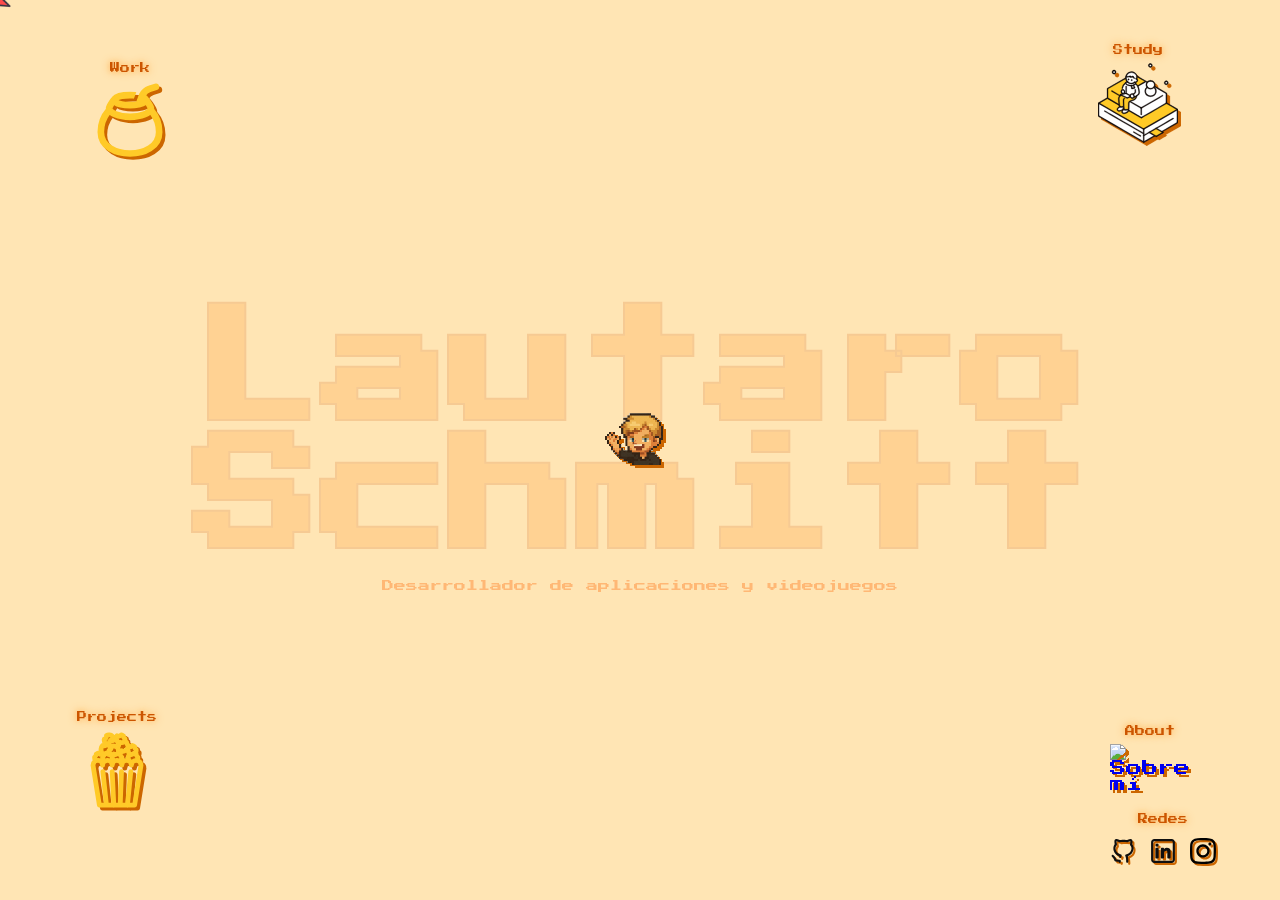
==== index.html @ 76be96d7 "add the internal links2.2" ====
<!DOCTYPE html>
<html lang="es">
<head>
  <meta charset="UTF-8">
  <meta name="viewport" content="width=device-width, initial-scale=1.0">
  <title>Lautaro Schmitt - Portafolio</title>

  <link rel="stylesheet" href="Style.css">
  <link href="https://fonts.googleapis.com/css2?family=Press+Start+2P&display=swap" rel="stylesheet">
</head>

<body>

  <!-- Cursor -->
  <div class="cursor"></div>

  <!-- Escenario principal -->
  <div class="hero">

    <!-- Nombre gigante -->
    <div class="hero-name-wrapper">
      <h1 class="hero-name">Lautaro Schmitt</h1>
      <p class="hero-sub">Desarrollador de aplicaciones y videojuegos</p>
    </div>

    <!-- WORK -->
    <a href="Work.html" class="item item--work">
      <span class="item-label">Work</span>
      <img src="Wireframe/mate1.svg" alt="Ver trabajos" class="item-img">
    </a>

    <!-- STUDY -->
    <a href="Study.html" class="item item--study">
      <span class="item-label">Study</span>
      <img src="Wireframe/book.svg" alt="Ver estudios" class="item-img">
    </a>

    <!-- PROJECTS -->
    <a href="Projects.html" class="item item--projects">
      <span class="item-label">Projects</span>
      <img src="Wireframe/palomitas.svg" alt="Ver proyectos" class="item-img">
    </a>

    <!-- ABOUT -->
    <a href="About.html" class="item item--about">
      <span class="item-label">About</span>
      <img src="Wireframe/obelisk.svg" alt="Sobre mí" class="item-img">
    </a>

    <!-- Personaje central -->
    <div class="item item--character">
      <img src="Wireframe/imagen-central-abajo.png" alt="Personaje" class="item-img item-img--char">
    </div>

    <!-- Redes -->
    <div class="item item--social">
      <span class="item-label">Redes</span>
      <div class="social-icons">
        <a href="https://github.com/lautarosch04" target="_blank" rel="noopener noreferrer" class="red-social">
          <img src="Wireframe/Github.svg" alt="GitHub">
        </a>
        <a href="https://www.linkedin.com/in/lautaro-schmitt-a683852a2/" target="_blank" rel="noopener noreferrer" class="red-social">
          <img src="Wireframe/linkedin.svg" alt="LinkedIn">
        </a>
        <a href="https://www.instagram.com/lautaroschm/" target="_blank" rel="noopener noreferrer" class="red-social">
          <img src="Wireframe/Instagram.svg" alt="Instagram">
        </a>
      </div>
    </div>

  </div>

  <!-- Partículas -->
  <div class="particles"></div>

  <script src="main.js"></script>
</body>
</html>
---- Style.css ----
/* RESET */
*, *::before, *::after {
  box-sizing: border-box;
  margin: 0;
  padding: 0;
}

/* BODY */
body {
  font-family: 'Press Start 2P', cursive;
  background-color: #ffe5b4;
  color: #ff6600;
  cursor: none;
  overflow: hidden;
}

/* CURSOR */
.cursor {
  width: 28px;
  height: 28px;
  background-image: url('Cursor.png');
  background-size: cover;
  position: fixed;
  pointer-events: none;
  z-index: 9999;
  transform: translate(-50%, -50%);
}

/* HERO */
.hero {
  position: relative;
  width: 100vw;
  height: 100vh;
  overflow: hidden;
}

/* NOMBRE */
.hero-name-wrapper {
  position: absolute;
  inset: 0;
  display: flex;
  flex-direction: column;
  justify-content: center;
  align-items: center;
  pointer-events: none;
  z-index: 1;
}

.hero-name {
  font-size: clamp(52px, 10vw, 160px);
  text-align: center;
  color: #ff8000;
  opacity: 0.18;
  -webkit-text-stroke: 2px #cc5500;
}

.hero-sub {
  font-size: clamp(6px, 1vw, 12px);
  margin-top: 16px;
  opacity: 0.35;
}

/* ITEMS */
.item {
  position: absolute;
  display: flex;
  flex-direction: column;
  align-items: center;
  text-decoration: none;
  z-index: 10;
  animation: floatItem 3.5s ease-in-out infinite alternate;
  transition: transform 0.25s ease;
}

.item--work     { top: 7%;  left: 7%; }
.item--study    { top: 5%;  right: 8%; }
.item--projects { bottom: 10%; left: 6%; }
.item--about    { bottom: 12%; right: 7%; }
.item--character{ top: 50%; left: 50%; transform: translate(-50%, -50%); animation-name: floatCharacter; }
.item--social   { bottom: 4%; right: 5%; }

/* FLOTACIÓN */
@keyframes floatItem {
  from { transform: translateY(0); }
  to   { transform: translateY(-10px); }
}

@keyframes floatCharacter {
  from { transform: translate(-50%, -50%) translateY(0); }
  to   { transform: translate(-50%, -50%) translateY(-12px); }
}

/* HOVER */
.item:hover {
  transform: scale(1.12);
}

.item--character:hover {
  transform: translate(-50%, -50%) scale(1.12);
}

/* LABEL */
.item-label {
  font-size: 10px;
  margin-bottom: 8px;
  color: #cc5500;
  text-shadow: 0 0 4px #ffcc88, 0 0 8px #ffaa44;
}

/* ICONOS */
.item-img {
  width: 80px;
  image-rendering: pixelated;
  filter: drop-shadow(3px 3px 0px #cc6600);
  transition: transform 0.2s ease, filter 0.2s ease;
}

.item:hover .item-img {
  transform: rotate(-4deg) scale(1.08);
  filter: drop-shadow(5px 5px 0px #ff8800);
}

.item-img--char {
  width: 130px;
}

/* REDES */
.social-icons {
  display: flex;
  gap: 14px;
  margin-top: 6px;
}

.red-social img {
  width: 26px;
  filter: drop-shadow(2px 2px 0px #cc6600);
}

.red-social:hover img {
  transform: scale(1.25);
}

/* PARTÍCULAS */
.particles {
  position: fixed;
  inset: 0;
  pointer-events: none;
  z-index: 0;
}
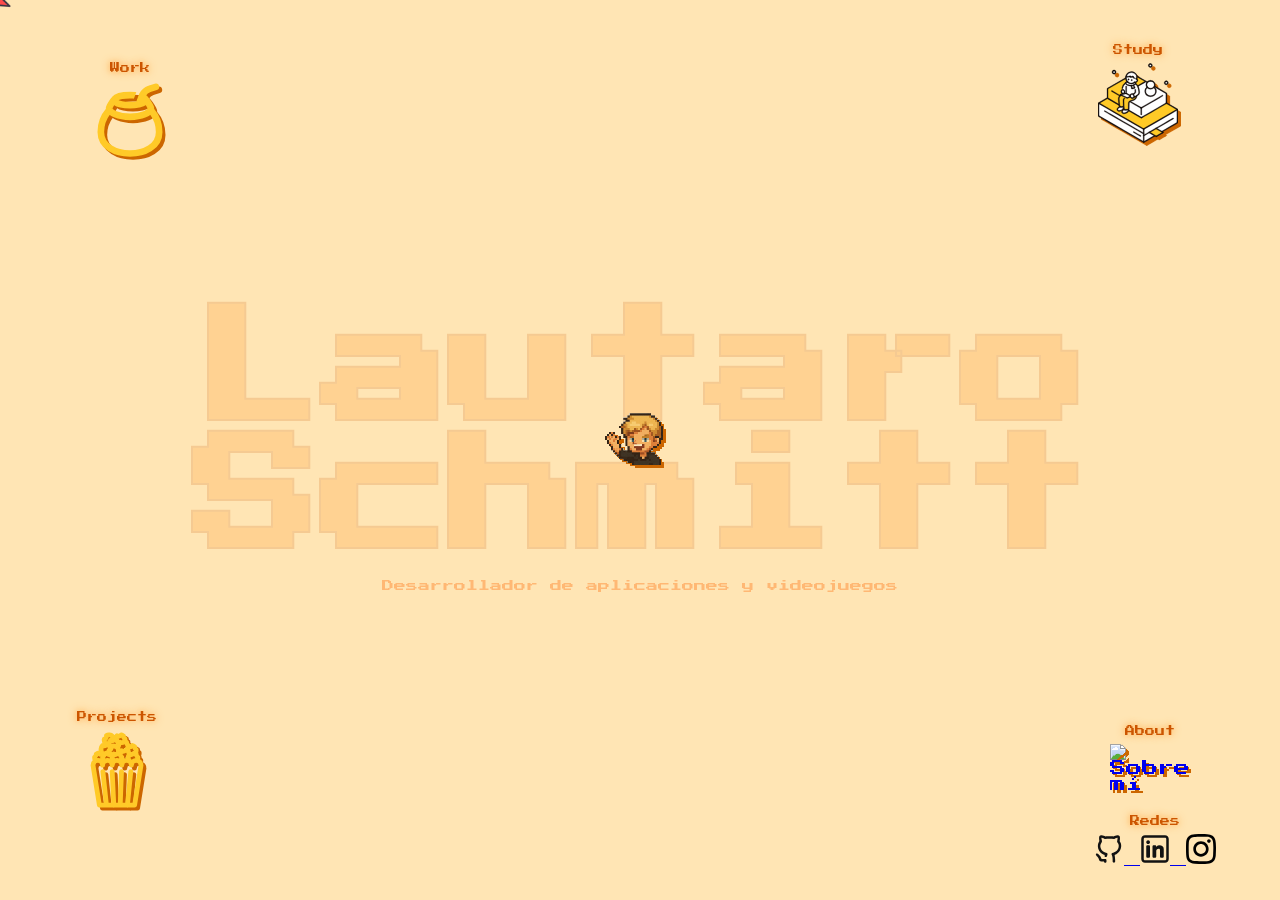
==== commit 7305333a: "add the internal img2" ====
--- a/index.html
+++ b/index.html
@@ -36,7 +36,7 @@
     </a>
 
     <!-- PROJECTS -->
-    <a href="Projects.html" class="item item--projects">
+    <a href="Proyects.html" class="item item--projects">
       <span class="item-label">Projects</span>
       <img src="Wireframe/palomitas.svg" alt="Ver proyectos" class="item-img">
     </a>
--- a/Style.css
+++ b/Style.css
@@ -97,6 +97,7 @@
 
 .item--character:hover {
   transform: translate(-50%, -50%) scale(1.12);
+  transform: translateY(20px);
 }
 
 /* LABEL */
@@ -124,26 +125,31 @@
   width: 130px;
 }
 
-/* REDES */
-.social-icons {
+.footer-redes {
+  background-color: #ffd8a8;
+  padding: 20px;
+  text-align: center;
+  border-top: 2px solid #ff9900;
+}
+
+.footer-titulo {
+  color: #ff6600;
+  font-size: 16px;
+  margin-bottom: 10px;
+}
+
+.redes-contenedor {
   display: flex;
-  gap: 14px;
-  margin-top: 6px;
+  justify-content: center;
+  gap: 20px;
 }
 
 .red-social img {
-  width: 26px;
-  filter: drop-shadow(2px 2px 0px #cc6600);
+  width: 30px;
+  transition: transform 0.3s ease;
+  filter: brightness(1.2);
 }
 
 .red-social:hover img {
-  transform: scale(1.25);
-}
-
-/* PARTÍCULAS */
-.particles {
-  position: fixed;
-  inset: 0;
-  pointer-events: none;
-  z-index: 0;
-}
+  transform: scale(1.2);
+}
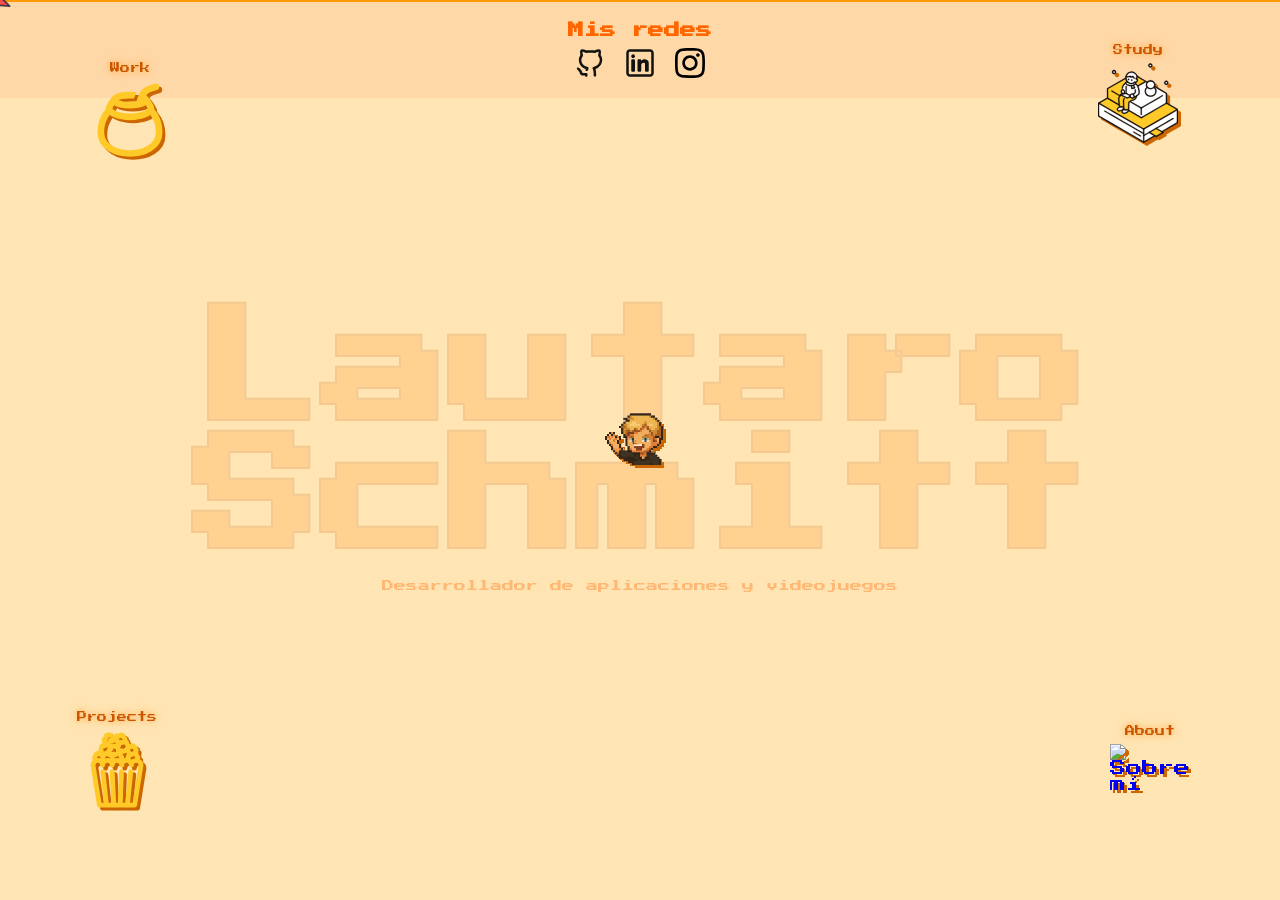
==== commit bab19ca2: "add the internal img2" ====
--- a/index.html
+++ b/index.html
@@ -51,28 +51,21 @@
     <div class="item item--character">
       <img src="Wireframe/imagen-central-abajo.png" alt="Personaje" class="item-img item-img--char">
     </div>
-
-    <!-- Redes -->
-    <div class="item item--social">
-      <span class="item-label">Redes</span>
-      <div class="social-icons">
-        <a href="https://github.com/lautarosch04" target="_blank" rel="noopener noreferrer" class="red-social">
-          <img src="Wireframe/Github.svg" alt="GitHub">
-        </a>
-        <a href="https://www.linkedin.com/in/lautaro-schmitt-a683852a2/" target="_blank" rel="noopener noreferrer" class="red-social">
-          <img src="Wireframe/linkedin.svg" alt="LinkedIn">
-        </a>
-        <a href="https://www.instagram.com/lautaroschm/" target="_blank" rel="noopener noreferrer" class="red-social">
-          <img src="Wireframe/Instagram.svg" alt="Instagram">
-        </a>
-      </div>
+ <!-- Footer -->
+  <footer class="footer-redes">
+    <h2 class="footer-titulo">Mis redes</h2>
+    <div class="redes-contenedor">
+      <a href="https://github.com/lautarosch04" target="_blank" class="red-social">
+        <img src="Wireframe/Github.svg" alt="GitHub" />
+      </a>
+      <a href="https://www.linkedin.com/in/lautaro-schmitt-a683852a2/" target="_blank" class="red-social">
+        <img src="Wireframe/linkedin.svg" alt="LinkedIn" />
+      </a>
+      <a href="https://www.instagram.com/lautaroschm/" target="_blank" class="red-social">
+        <img src="Wireframe/Instagram.svg" alt="Instagram" />
+      </a>
     </div>
-
-  </div>
-
-  <!-- Partículas -->
-  <div class="particles"></div>
-
+  </footer>
   <script src="main.js"></script>
 </body>
 </html>
--- a/Style.css
+++ b/Style.css
@@ -96,8 +96,10 @@
 }
 
 .item--character:hover {
-  transform: translate(-50%, -50%) scale(1.12);
-  transform: translateY(20px);
+  position: absolute;
+  top: 50%;
+  left: 50%;
+  transform: translate(-50%, -50%);
 }
 
 /* LABEL */
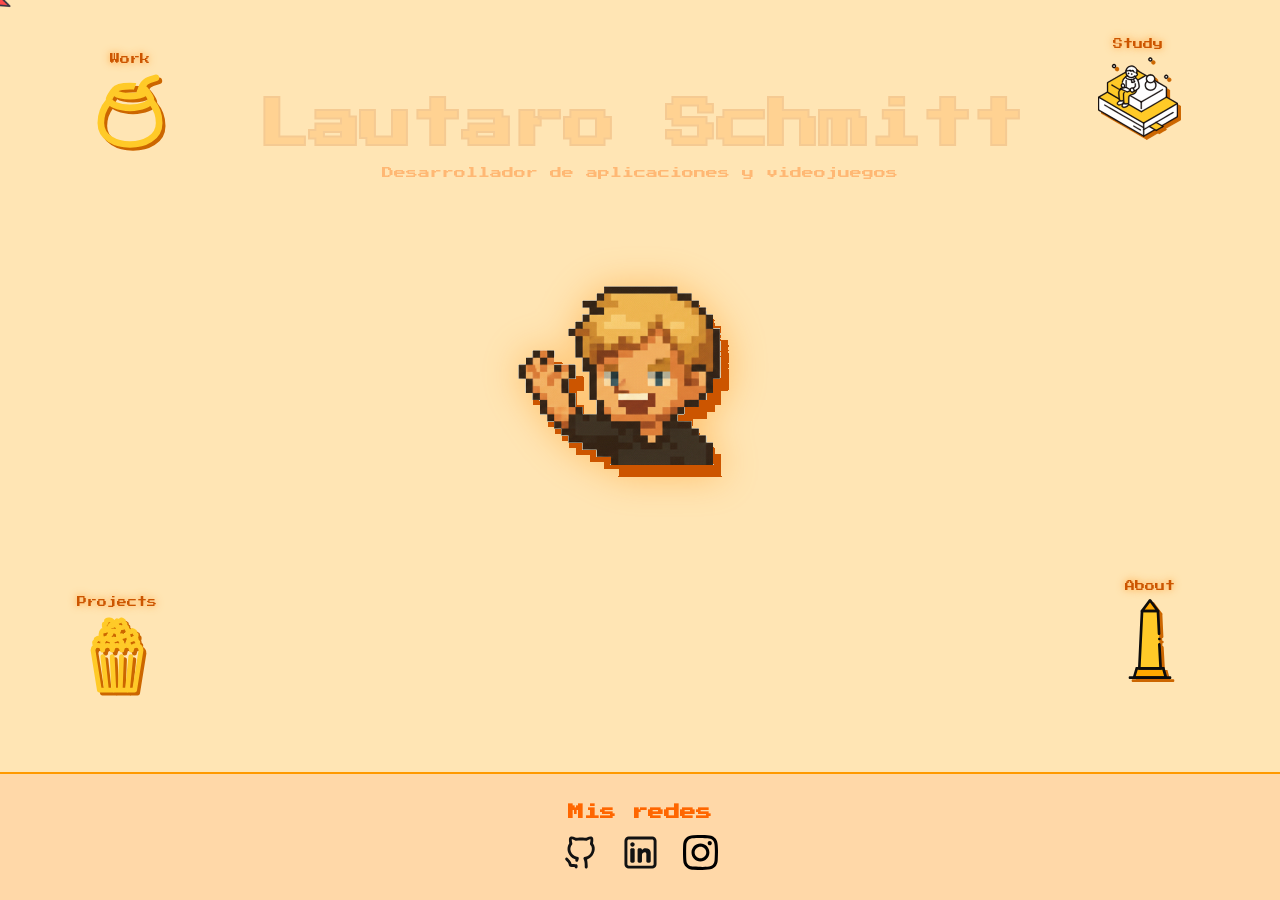
==== commit 222134e8: "add the internal image in main section" ====
--- a/index.html
+++ b/index.html
@@ -14,8 +14,10 @@
   <!-- Cursor -->
   <div class="cursor"></div>
 
-  <!-- Escenario principal -->
-  <div class="hero">
+  <!-- Contenido principal -->
+  <div class="main-content">
+    <!-- Escenario principal -->
+
 
     <!-- Nombre gigante -->
     <div class="hero-name-wrapper">
@@ -48,11 +50,12 @@
     </a>
 
     <!-- Personaje central -->
-    <div class="item item--character">
-      <img src="Wireframe/imagen-central-abajo.png" alt="Personaje" class="item-img item-img--char">
+    <div class="character">
+      <img src="Wireframe/imagen-central-abajo.png" alt="Personaje" class="img char">
     </div>
- <!-- Footer -->
-  <footer class="footer-redes">
+  </div>
+ 
+   <footer class="footer-redes">
     <h2 class="footer-titulo">Mis redes</h2>
     <div class="redes-contenedor">
       <a href="https://github.com/lautarosch04" target="_blank" class="red-social">
@@ -66,6 +69,7 @@
       </a>
     </div>
   </footer>
+
   <script src="main.js"></script>
 </body>
 </html>
--- a/Style.css
+++ b/Style.css
@@ -5,13 +5,28 @@
   padding: 0;
 }
 
-/* BODY */
 body {
   font-family: 'Press Start 2P', cursive;
   background-color: #ffe5b4;
   color: #ff6600;
   cursor: none;
-  overflow: hidden;
+  overflow-x: hidden;   /* ✅ solo horizontal */
+  overflow-y: auto;     /* ✅ scroll vertical */
+  display: flex;
+  flex-direction: column;
+  min-height: 100vh;
+}
+
+/* Contenedor principal */
+.main-content {
+  flex: 1;
+  position: relative;
+  width: 100%;
+  display: flex;
+  flex-direction: column;
+  align-items: center;
+  gap: 30px;
+  padding: 40px 20px;
 }
 
 /* CURSOR */
@@ -27,28 +42,22 @@
 }
 
 /* HERO */
-.hero {
-  position: relative;
-  width: 100vw;
-  height: 100vh;
-  overflow: hidden;
-}
-
-/* NOMBRE */
 .hero-name-wrapper {
-  position: absolute;
-  inset: 0;
   display: flex;
   flex-direction: column;
   justify-content: center;
   align-items: center;
   pointer-events: none;
   z-index: 1;
+  width: 100%;
+  margin-top: 60px;
+  margin-bottom: 40px;
 }
 
 .hero-name {
-  font-size: clamp(52px, 10vw, 160px);
+  font-size: clamp(22px, 4vw, 80px);
   text-align: center;
+
   color: #ff8000;
   opacity: 0.18;
   -webkit-text-stroke: 2px #cc5500;
@@ -80,27 +89,81 @@
 .item--social   { bottom: 4%; right: 5%; }
 
 /* FLOTACIÓN */
+@keyframes floatCharacter {
+  from { transform: translateY(0); }
+  to   { transform: translateY(-14px); }
+}
 @keyframes floatItem {
   from { transform: translateY(0); }
   to   { transform: translateY(-10px); }
 }
 
+/* HOVER */
+/* Contenedor del personaje */
+.character {
+  position: relative;
+  width: 450px;
+  max-width: 90vw;
+  z-index: 5;
+  pointer-events: none;
+  margin: 0 auto;
+}
+
+/* La imagen del personaje */
+.img.char {
+  width: 100%;                /* ocupa todo el ancho del contenedor .character */
+  height: auto;
+  image-rendering: pixelated; /* mantiene el estilo pixel art nítido (muy importante) */
+  filter: 
+    drop-shadow(8px 12px 0 #cc5500)          /* sombra naranja pixelada */
+    drop-shadow(0 0 18px rgba(255, 140, 0, 0.4)); /* glow suave opcional */
+  animation: floatChar 3.8s ease-in-out infinite alternate;
+}
+
+/* Animación de flotar (opcional – puedes quitarla si no te gusta) */
+@keyframes floatChar {
+  from {
+    transform: translateY(0);
+  }
+  to {
+    transform: translateY(-28px);
+  }
+}
+
+/* Responsive – más pequeño en móviles */
+@media (max-width: 768px) {
+  .character {
+    width: 420px;           /* más razonable en pantallas chicas */
+  }
+}
+
+@media (max-width: 480px) {
+  .character {
+    width: 340px;
+  }
+}
+
+/* Animación de flotar (ajustá los valores si querés más/menos movimiento) */
 @keyframes floatCharacter {
-  from { transform: translate(-50%, -50%) translateY(0); }
-  to   { transform: translate(-50%, -50%) translateY(-12px); }
-}
-
-/* HOVER */
-.item:hover {
-  transform: scale(1.12);
-}
-
-.item--character:hover {
-  position: absolute;
-  top: 50%;
-  left: 50%;
-  transform: translate(-50%, -50%);
-}
+  from {
+    transform: translateY(0);
+  }
+  to {
+    transform: translateY(-25px);
+  }
+}
+
+/* ===== ANIMACIÓN DE FLOTAR ===== */
+@keyframes floatCharacter {
+  from {
+    transform: translateY(0);
+  }
+  to {
+    transform: translateY(-12px);
+  }
+}
+
+
 
 /* LABEL */
 .item-label {
@@ -127,27 +190,31 @@
   width: 130px;
 }
 
+/* ===========================
+   FOOTER
+=========================== */
 .footer-redes {
   background-color: #ffd8a8;
-  padding: 20px;
+  padding: 30px 20px;
   text-align: center;
   border-top: 2px solid #ff9900;
+  margin-top: auto;
 }
 
 .footer-titulo {
   color: #ff6600;
   font-size: 16px;
-  margin-bottom: 10px;
+  margin-bottom: 15px;
 }
 
 .redes-contenedor {
   display: flex;
   justify-content: center;
-  gap: 20px;
+  gap: 25px;
 }
 
 .red-social img {
-  width: 30px;
+  width: 35px;
   transition: transform 0.3s ease;
   filter: brightness(1.2);
 }
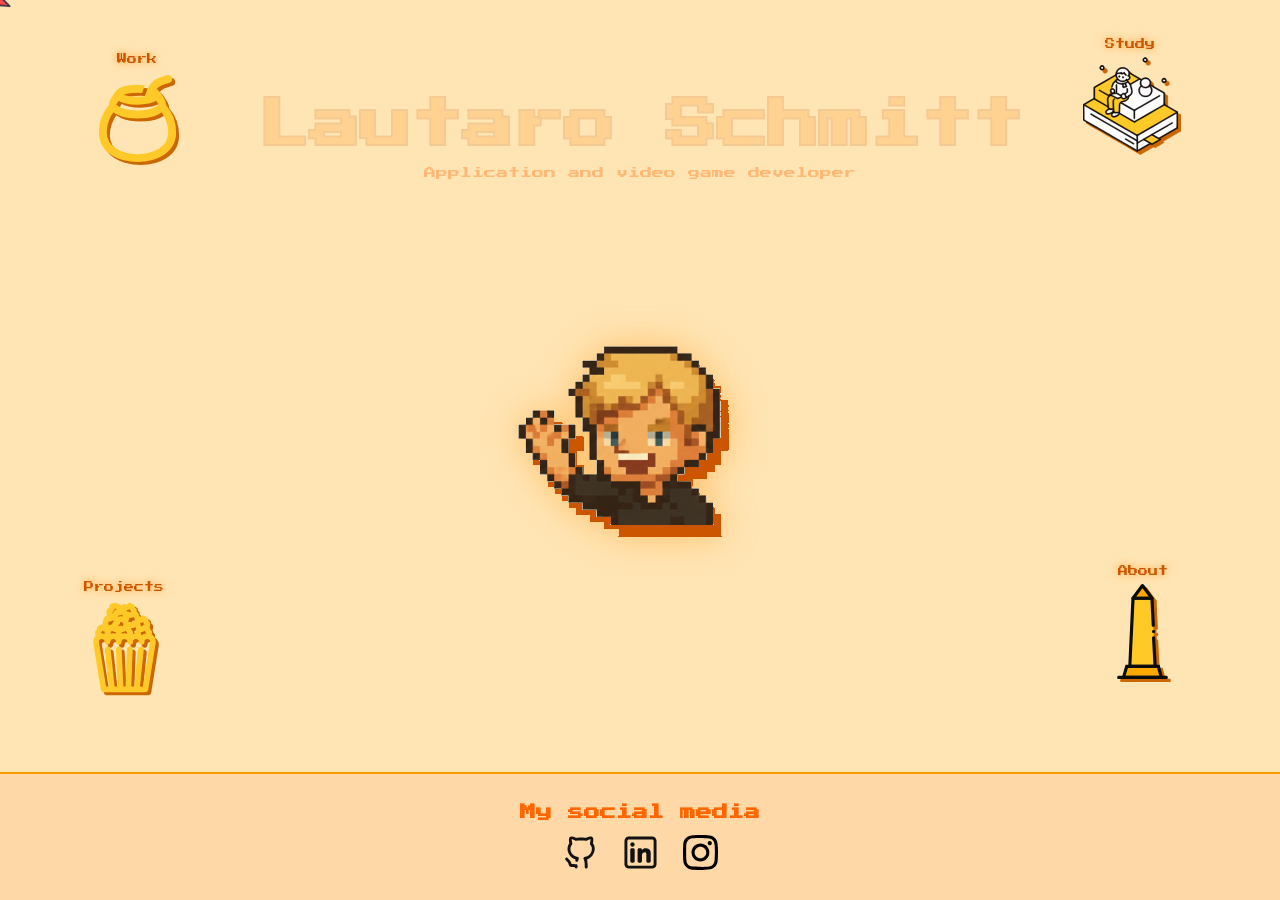
==== commit c6d23ec7: "add the internal links2.2" ====
--- a/index.html
+++ b/index.html
@@ -1,9 +1,9 @@
 <!DOCTYPE html>
-<html lang="es">
+<html lang="en">
 <head>
   <meta charset="UTF-8">
   <meta name="viewport" content="width=device-width, initial-scale=1.0">
-  <title>Lautaro Schmitt - Portafolio</title>
+  <title>Lautaro Schmitt - Portfolio</title>
 
   <link rel="stylesheet" href="Style.css">
   <link href="https://fonts.googleapis.com/css2?family=Press+Start+2P&display=swap" rel="stylesheet">
@@ -14,49 +14,49 @@
   <!-- Cursor -->
   <div class="cursor"></div>
 
-  <!-- Contenido principal -->
+  <!-- Main content -->
   <div class="main-content">
-    <!-- Escenario principal -->
+    <!-- Main scenario -->
 
 
-    <!-- Nombre gigante -->
+    <!-- Giant name -->
     <div class="hero-name-wrapper">
       <h1 class="hero-name">Lautaro Schmitt</h1>
-      <p class="hero-sub">Desarrollador de aplicaciones y videojuegos</p>
+      <p class="hero-sub">Application and video game developer</p>
     </div>
 
     <!-- WORK -->
     <a href="Work.html" class="item item--work">
       <span class="item-label">Work</span>
-      <img src="Wireframe/mate1.svg" alt="Ver trabajos" class="item-img">
+      <img src="Wireframe/mate1.svg" alt="View work" class="item-img">
     </a>
 
     <!-- STUDY -->
     <a href="Study.html" class="item item--study">
       <span class="item-label">Study</span>
-      <img src="Wireframe/book.svg" alt="Ver estudios" class="item-img">
+      <img src="Wireframe/book.svg" alt="View studies" class="item-img">
     </a>
 
     <!-- PROJECTS -->
     <a href="Proyects.html" class="item item--projects">
       <span class="item-label">Projects</span>
-      <img src="Wireframe/palomitas.svg" alt="Ver proyectos" class="item-img">
+      <img src="Wireframe/palomitas.svg" alt="View projects" class="item-img">
     </a>
 
     <!-- ABOUT -->
     <a href="About.html" class="item item--about">
       <span class="item-label">About</span>
-      <img src="Wireframe/obelisk.svg" alt="Sobre mí" class="item-img">
+      <img src="Wireframe/obelisk.svg" alt="About me" class="item-img">
     </a>
 
-    <!-- Personaje central -->
+    <!-- Central character -->
     <div class="character">
-      <img src="Wireframe/imagen-central-abajo.png" alt="Personaje" class="img char">
+      <img src="Wireframe/imagen-central-abajo.png" alt="Character" class="img char">
     </div>
   </div>
  
    <footer class="footer-redes">
-    <h2 class="footer-titulo">Mis redes</h2>
+    <h2 class="footer-titulo">My social media</h2>
     <div class="redes-contenedor">
       <a href="https://github.com/lautarosch04" target="_blank" class="red-social">
         <img src="Wireframe/Github.svg" alt="GitHub" />
--- a/Style.css
+++ b/Style.css
@@ -106,7 +106,7 @@
   max-width: 90vw;
   z-index: 5;
   pointer-events: none;
-  margin: 0 auto;
+  margin: 60px auto 0;
 }
 
 /* La imagen del personaje */
@@ -175,7 +175,7 @@
 
 /* ICONOS */
 .item-img {
-  width: 80px;
+  width: 95px;
   image-rendering: pixelated;
   filter: drop-shadow(3px 3px 0px #cc6600);
   transition: transform 0.2s ease, filter 0.2s ease;
